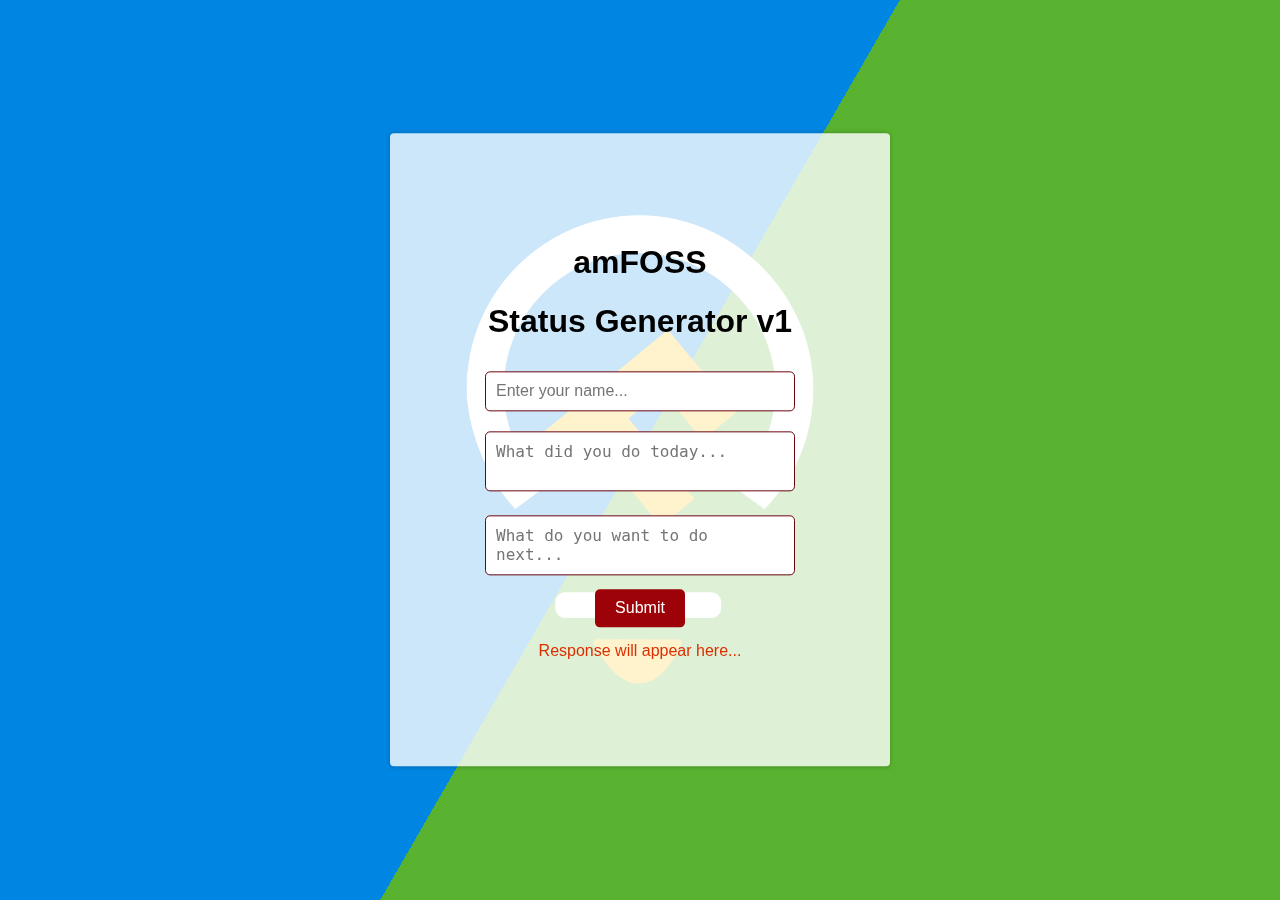
==== index.html @ 57ecc4aa "New UI" ====
<!DOCTYPE html>
<html lang="en">
<head>
    <meta charset="UTF-8">
    <meta name="viewport" content="width=device-width, initial-scale=1.0">
    <title>amFOSS Status Updater</title>
    <link rel="stylesheet" href="./style.css">
</head>
<body>
    <div class="bg"></div>
    <div class="bg bg2"></div>
    <div class="bg bg3"></div>
    
    <img src="amfoss-logo-white-square.png" width="500" height="500">
    <div class="container">
        <h1 style="font-family: Impact, Haettenschweiler, 'Arial Narrow Bold', sans-serif; font-size: 3xl;">amFOSS</h1>
        <h1 style="font-family: Impact, Haettenschweiler, 'Arial Narrow Bold', sans-serif; font-size: 3xl;">Status Generator v1</h1>
        <form id="statusForm" onsubmit="onSubmit(event)">
            <input type="text" name="name" placeholder="Enter your name..." required>
            <textarea name="prompt" placeholder="What did you do today..." required></textarea>
            <textarea name="prompt2" placeholder="What do you want to do next..." required></textarea>
            <button type="submit">Submit</button>
        </form>
        <p id="response">Response will appear here...</p>
    </div>

    <script src="script.js"></script>
</body>
</html>
---- style.css ----
body {
    display: flex;
    justify-content: center;
    align-items: center;
    height: 100vh;
    background-color: #03071e;
    margin: 0;
    font-family: Arial, sans-serif;
}

.container {
    background-color:rgba(255,255,255,.8);
    border-radius:.25em;
    box-shadow:0 0 .25em rgba(0,0,0,.25);
    box-sizing:border-box;
    left:50%;
    padding:10vmin;
    position:fixed;
    text-align:center;
    top:50%;
    transform:translate(-50%, -50%);
    width: 90%;
    max-width: 500px;
}

input, textarea {
    width: 90%;
    padding: 10px;
    margin: 10px 0;
    border: 1px solid #6a040f;
    border-radius: 5px;
    font-size: 16px;
    resize: none;
}

button {
    background-color: #9d0208;
    color: white;
    padding: 10px 20px;
    border: none;
    border-radius: 5px;
    font-size: 16px;
    cursor: pointer;
    transition: background 0.3s ease;
}

button:hover {
    background-color: #d00000;
}

#response {
    margin-top: 15px;
    font-size: 16px;
    color: #dc2f02;
}

html, body {
  width: 100%;
  height:100%;
  margin: 0;
}

.bg {
    animation:slide 3s ease-in-out infinite alternate;
    background-image: linear-gradient(-60deg, #6c3 50%, #09f 50%);
    bottom:0;
    left:-50%;
    opacity:.5;
    position:fixed;
    right:-50%;
    top:0;
    z-index:-1;
}
  
.bg2 {
    animation-direction:alternate-reverse;
    animation-duration:4s;
}
  
.bg3 {
    animation-duration:5s;
}
  
.content {
    background-color:rgba(255,255,255,.8);
    border-radius:.25em;
    box-shadow:0 0 .25em rgba(0,0,0,.25);
    box-sizing:border-box;
    left:50%;
    padding:10vmin;
    position:fixed;
    text-align:center;
    top:50%;
    transform:translate(-50%, -50%);
}
  
h1 {
    font-family:monospace;
}
  
@keyframes slide {
    0% {
      transform:translateX(-25%);
    }
    100% {
      transform:translateX(25%);
    }
}
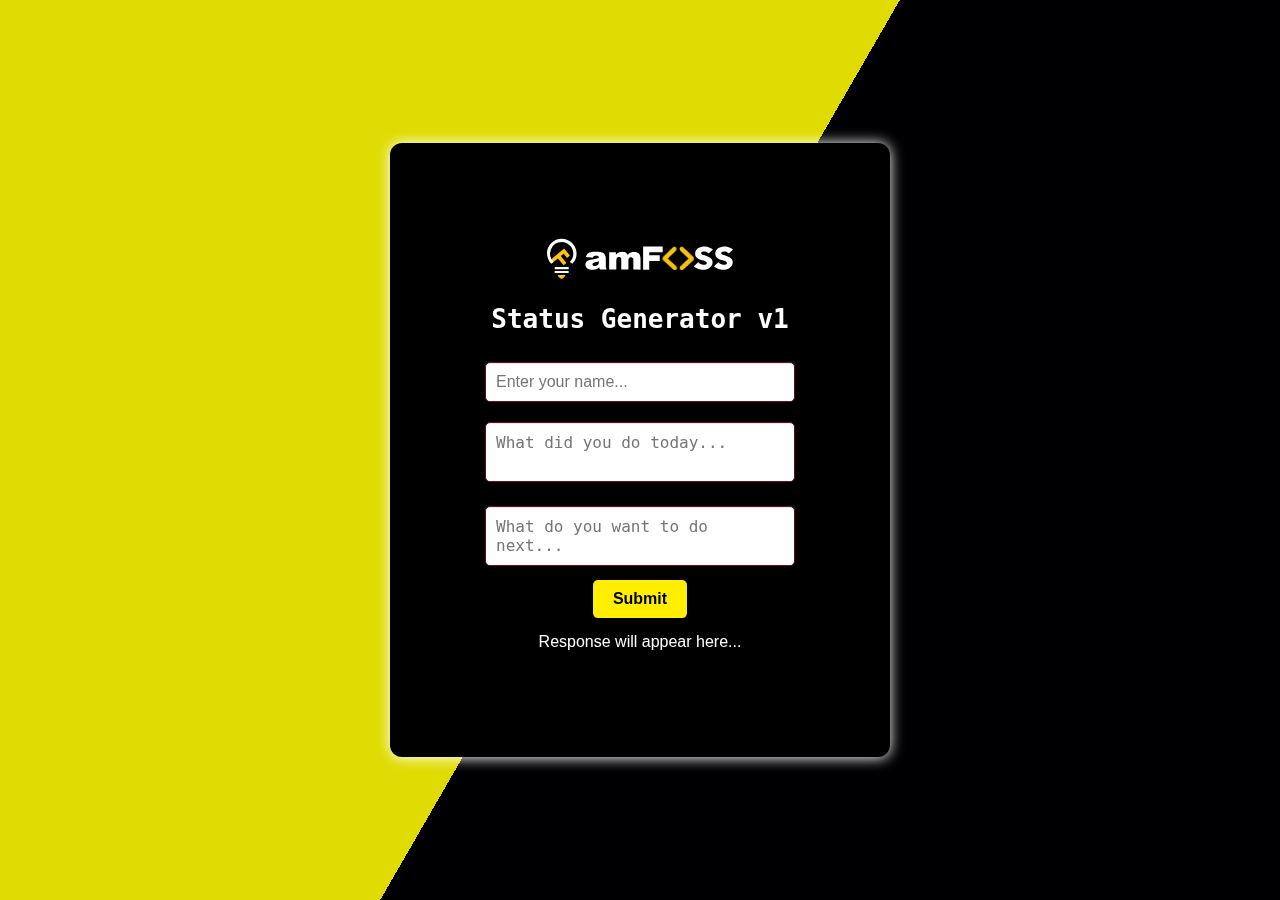
==== commit 96cd5cf1: "UI changes" ====
--- a/index.html
+++ b/index.html
@@ -10,16 +10,14 @@
     <div class="bg"></div>
     <div class="bg bg2"></div>
     <div class="bg bg3"></div>
-    
-    <img src="amfoss-logo-white-square.png" width="500" height="500">
     <div class="container">
-        <h1 style="font-family: Impact, Haettenschweiler, 'Arial Narrow Bold', sans-serif; font-size: 3xl;">amFOSS</h1>
-        <h1 style="font-family: Impact, Haettenschweiler, 'Arial Narrow Bold', sans-serif; font-size: 3xl;">Status Generator v1</h1>
+        <img src="logo_white.svg" width="300" height="50">
+        <h1 style="color: white Impact, Haettenschweiler, 'Arial Narrow Bold', sans-serif; font-size: 3xl;">Status Generator v1</h1>
         <form id="statusForm" onsubmit="onSubmit(event)">
             <input type="text" name="name" placeholder="Enter your name..." required>
             <textarea name="prompt" placeholder="What did you do today..." required></textarea>
             <textarea name="prompt2" placeholder="What do you want to do next..." required></textarea>
-            <button type="submit">Submit</button>
+            <button type="submit" style="font-weight: bolder; color: black;">Submit</button>
         </form>
         <p id="response">Response will appear here...</p>
     </div>
--- a/style.css
+++ b/style.css
@@ -9,9 +9,9 @@
 }
 
 .container {
-    background-color:rgba(255,255,255,.8);
-    border-radius:.25em;
-    box-shadow:0 0 .25em rgba(0,0,0,.25);
+    background-color:rgb(0, 0, 0);
+    border-radius:.75em;
+    box-shadow:0 0 .85em rgb(255, 255, 255);
     box-sizing:border-box;
     left:50%;
     padding:10vmin;
@@ -34,7 +34,7 @@
 }
 
 button {
-    background-color: #9d0208;
+    background-color: #ffee00;
     color: white;
     padding: 10px 20px;
     border: none;
@@ -45,13 +45,13 @@
 }
 
 button:hover {
-    background-color: #d00000;
+    background-color: #d0c200;
 }
 
 #response {
     margin-top: 15px;
     font-size: 16px;
-    color: #dc2f02;
+    color: #ffffff;
 }
 
 html, body {
@@ -62,7 +62,7 @@
 
 .bg {
     animation:slide 3s ease-in-out infinite alternate;
-    background-image: linear-gradient(-60deg, #6c3 50%, #09f 50%);
+    background-image: linear-gradient(-60deg, rgb(0, 0, 0) 50%, rgb(255, 251, 0) 50%);
     bottom:0;
     left:-50%;
     opacity:.5;
@@ -79,11 +79,10 @@
   
 .bg3 {
     animation-duration:5s;
-}
-  
+} 
 .content {
-    background-color:rgba(255,255,255,.8);
-    border-radius:.25em;
+    background-color:rgb(253, 253, 253);
+    border-radius:1em;
     box-shadow:0 0 .25em rgba(0,0,0,.25);
     box-sizing:border-box;
     left:50%;
@@ -93,9 +92,9 @@
     top:50%;
     transform:translate(-50%, -50%);
 }
-  
 h1 {
     font-family:monospace;
+    color: white;
 }
   
 @keyframes slide {
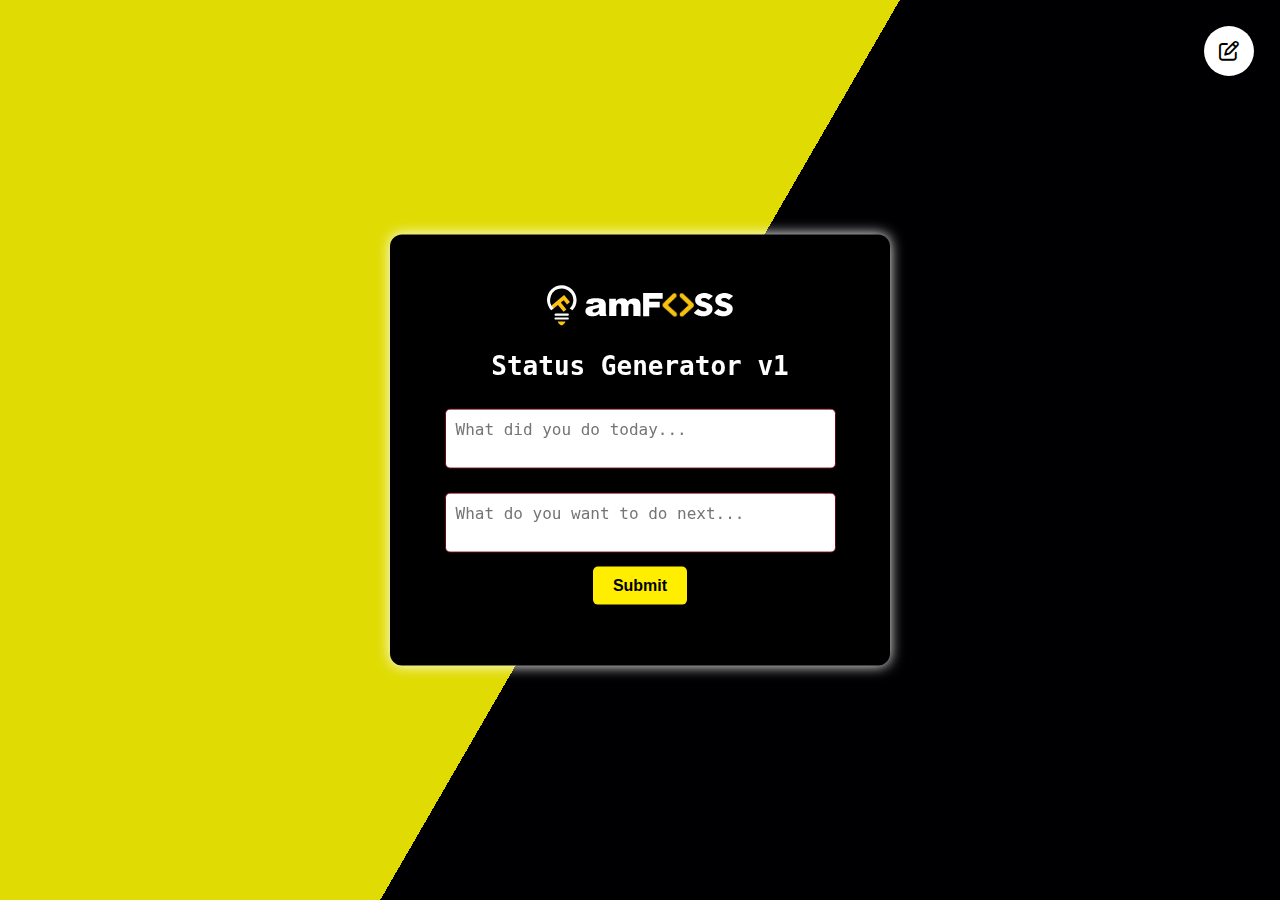
==== commit 6cfb1dbe: "Store name in localstorage instead of typing it in" ====
--- a/index.html
+++ b/index.html
@@ -1,27 +1,39 @@
 <!DOCTYPE html>
 <html lang="en">
+
 <head>
     <meta charset="UTF-8">
     <meta name="viewport" content="width=device-width, initial-scale=1.0">
     <title>amFOSS Status Updater</title>
     <link rel="stylesheet" href="./style.css">
+    <link rel="stylesheet" href="https://cdnjs.cloudflare.com/ajax/libs/font-awesome/6.4.2/css/all.min.css">
 </head>
+
 <body>
     <div class="bg"></div>
     <div class="bg bg2"></div>
     <div class="bg bg3"></div>
+    <button id="circle" onclick="changeName()">
+        <i class="fa-regular fa-pen-to-square fa-xl"></i>
+    </button>
     <div class="container">
         <img src="logo_white.svg" width="300" height="50">
-        <h1 style="color: white Impact, Haettenschweiler, 'Arial Narrow Bold', sans-serif; font-size: 3xl;">Status Generator v1</h1>
+        <h1 style="color: white Impact, Haettenschweiler, 'Arial Narrow Bold', sans-serif; font-size: 3xl;">Status
+            Generator v1</h1>
         <form id="statusForm" onsubmit="onSubmit(event)">
-            <input type="text" name="name" placeholder="Enter your name..." required>
             <textarea name="prompt" placeholder="What did you do today..." required></textarea>
             <textarea name="prompt2" placeholder="What do you want to do next..." required></textarea>
-            <button type="submit" style="font-weight: bolder; color: black;">Submit</button>
+            <button id="submit" type="submit" style="font-weight: bolder; color: black;">Submit</button>
         </form>
-        <p id="response">Response will appear here...</p>
+        <div id="response">
+            <p id="response-text"></p>
+            <button id="copy" onclick="copy()">
+                <i class="fa-regular fa-copy fa-xl"></i>
+            </button>
+        </div>
     </div>
 
     <script src="script.js"></script>
 </body>
-</html>
+
+</html>--- a/style.css
+++ b/style.css
@@ -8,13 +8,27 @@
     font-family: Arial, sans-serif;
 }
 
+#circle{
+    background-color: #ffffff;
+    position:fixed;
+    height: 50px;
+    width: 50px;
+    top: 2vw;
+    right: 2vw;
+    border-radius: 25px;
+    justify-content: center;
+    align-items: center;
+    border: none;
+    cursor: pointer;
+}
+
 .container {
     background-color:rgb(0, 0, 0);
     border-radius:.75em;
     box-shadow:0 0 .85em rgb(255, 255, 255);
     box-sizing:border-box;
     left:50%;
-    padding:10vmin;
+    padding:5vmin;
     position:fixed;
     text-align:center;
     top:50%;
@@ -33,7 +47,7 @@
     resize: none;
 }
 
-button {
+#submit {
     background-color: #ffee00;
     color: white;
     padding: 10px 20px;
@@ -44,11 +58,29 @@
     transition: background 0.3s ease;
 }
 
-button:hover {
+#copy {
+    visibility: hidden;
+    position: absolute;
+    top: 5px;
+    right: 5px;
+    background-color: transparent;
+    border: none;
+    cursor: pointer;
+}
+
+#copy i{
+    color: #C0C0C0	;
+    z-index: 10;
+}
+
+#submit:hover {
     background-color: #d0c200;
 }
-
-#response {
+#response{
+    position: relative;
+}
+#response-text {
+    text-align: left;
     margin-top: 15px;
     font-size: 16px;
     color: #ffffff;
